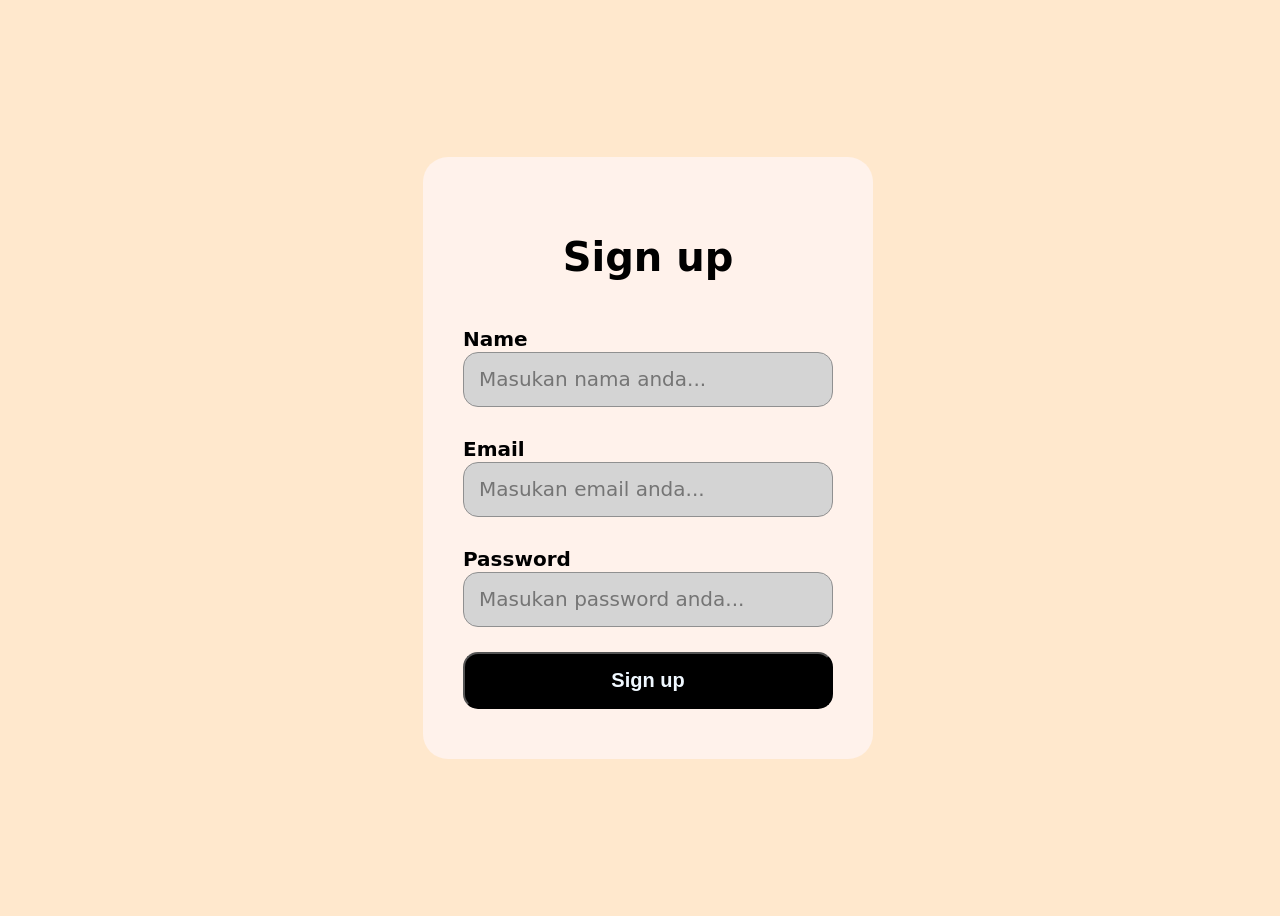
==== Sign up page/index.html @ 913af3b2 "feat : sign up page" ====
<!DOCTYPE html>
<html>
<head>
    <meta charset="UTF-8">
    <meta name = "viewport" content = "width=device-width, initial-scale=1.o">
    <title>Sign up</title>
    <link rel = "stylesheet" href = "style.css">
</head>
<body>
    <div class ="container">
        <div class ="formgroup">
            <h1>Sign up</h1>
            <div class = "inputname">
                <h3>Name</h3>
                <input type = "text" id = "nama" placeholder="Masukan nama anda...">
            </div>
            <div class = "inputemail">
                <h3>Email</h3>
                <input type = "text" id = "nama" placeholder="Masukan email anda...">
            </div>
            <div class = "inputpassword">
                <h3>Password</h3>
                <input type = "text" id = "password" placeholder="Masukan password anda...">
            </div>
            <button onclick = "signup()">Sign up</button>
        </div>
    </div>
    <script src = "script.js"></script>
</body>    
</html>
---- Sign up page/style.css ----
body {
    background-color: #FFE8CD;
    width: 100%;
    height: 100vh;
    display: flex;
    overflow: hidden;
    align-items: center;
    justify-content: center;
    font-family: system-ui, -apple-system, BlinkMacSystemFont, 'Segoe UI', Roboto, Oxygen, Ubuntu, Cantarell, 'Open Sans', 'Helvetica Neue', sans-serif;
}

.formgroup {
    background-color: #FFF2EB;
    display: flex;
    flex-direction: column;
    justify-content: center;
    padding: 50px 40px;
    border-radius: 25px;
    width: 450px;
    box-sizing: border-box;
}

.formgroup h1 {
    display: flex;
    justify-content: center;
    font-size: 40px;
}
.inputname h3, .inputemail h3, .inputpassword h3{
    font-size: 20px;
    margin-bottom: 1px;
}

#nama, #email, #password{
    padding: 15px;
    background-color: #d4d4d4;
    box-sizing: border-box;
    border-radius: 15px;
    border: 1px solid #909090;
    width: 100%;
    font-size: 20px;
}
.inputname, .inputemail, .inputpassword{
    margin-bottom: 10px;
}
button {
    color: aliceblue;
    background-color: black;
    width: 100%;
    padding: 15px;
    border-radius: 15px;
    font-size: 20px;
    margin-top: 15px;
    font-weight: bold;
}
input::placeholder{
    font-size: 20px;
    font-weight: 500;
    font-family: system-ui, -apple-system, BlinkMacSystemFont, 'Segoe UI', Roboto, Oxygen, Ubuntu, Cantarell, 'Open Sans', 'Helvetica Neue', sans-serif;
}

input:focus::placeholder{
    color: transparent;
}
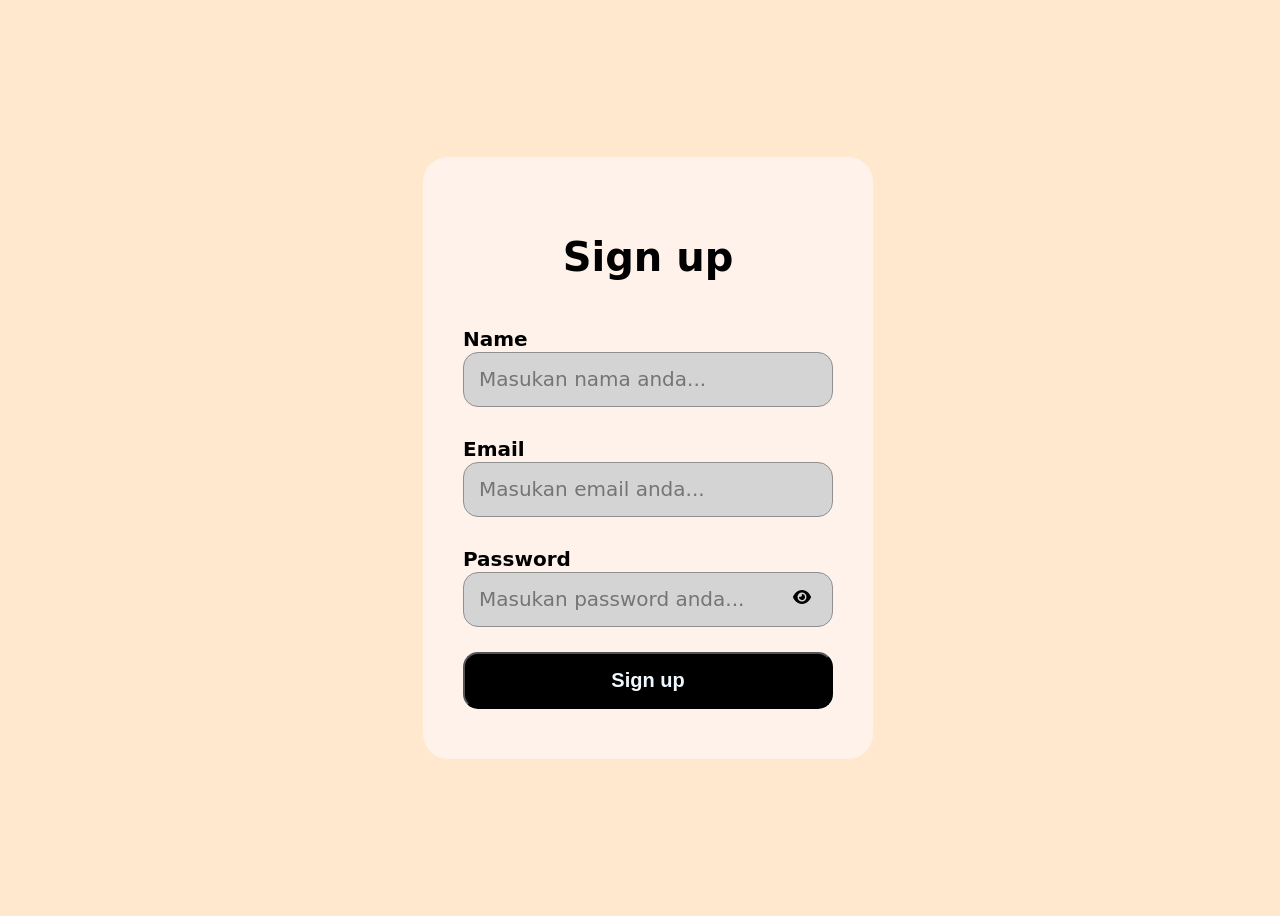
==== commit b614177e: "feat: menambah kode pada toggle password" ====
--- a/Sign up page/index.html
+++ b/Sign up page/index.html
@@ -2,7 +2,7 @@
 <html>
 <head>
     <meta charset="UTF-8">
-    <meta name = "viewport" content = "width=device-width, initial-scale=1.o">
+    <meta name = "viewport" content = "width=device-width, initial-scale=1.0">
     <title>Sign up</title>
     <link rel = "stylesheet" href = "style.css">
 </head>
@@ -16,11 +16,18 @@
             </div>
             <div class = "inputemail">
                 <h3>Email</h3>
-                <input type = "text" id = "nama" placeholder="Masukan email anda...">
+                <input type = "text" id = "email" placeholder="Masukan email anda...">
             </div>
             <div class = "inputpassword">
                 <h3>Password</h3>
-                <input type = "text" id = "password" placeholder="Masukan password anda...">
+                <div class = "passwordcolumn">
+                    <input type = "password" id = "password" placeholder="Masukan password anda...">
+                    <span id = "visible" onclick = "togglepassword()">
+                        <svg xmlns="http://www.w3.org/2000/svg" viewBox="0 0 640 640">
+                        <path d="M320 96C239.2 96 174.5 132.8 127.4 176.6C80.6 220.1 49.3 272 34.4 307.7C31.1 315.6 31.1 324.4 34.4 332.3C49.3 368 80.6 420 127.4 463.4C174.5 507.1 239.2 544 320 544C400.8 544 465.5 507.2 512.6 463.4C559.4 419.9 590.7 368 605.6 332.3C608.9 324.4 608.9 315.6 605.6 307.7C590.7 272 559.4 220 512.6 176.6C465.5 132.9 400.8 96 320 96zM176 320C176 240.5 240.5 176 320 176C399.5 176 464 240.5 464 320C464 399.5 399.5 464 320 464C240.5 464 176 399.5 176 320zM320 256C320 291.3 291.3 320 256 320C244.5 320 233.7 317 224.3 311.6C223.3 322.5 224.2 333.7 227.2 344.8C240.9 396 293.6 426.4 344.8 412.7C396 399 426.4 346.3 412.7 295.1C400.5 249.4 357.2 220.3 311.6 224.3C316.9 233.6 320 244.4 320 256z"/>
+                        </svg>
+                    </span>
+                </div>
             </div>
             <button onclick = "signup()">Sign up</button>
         </div>
--- a/Sign up page/style.css
+++ b/Sign up page/style.css
@@ -30,7 +30,7 @@
     margin-bottom: 1px;
 }
 
-#nama, #email, #password{
+#nama, #email{
     padding: 15px;
     background-color: #d4d4d4;
     box-sizing: border-box;
@@ -42,6 +42,24 @@
 .inputname, .inputemail, .inputpassword{
     margin-bottom: 10px;
 }
+
+.passwordcolumn{
+    display: flex;
+    align-items: center;
+    background-color: #d4d4d4;
+    border-radius: 15px;
+    border: 1px solid #909090;
+    flex: 1;
+}
+.passwordcolumn input {
+    flex: 1;
+    min-width: none;
+}
+svg {
+    width: 20px;
+    height: 20px;
+    padding-right: 20px;
+}
 button {
     color: aliceblue;
     background-color: black;
@@ -52,6 +70,13 @@
     margin-top: 15px;
     font-weight: bold;
 }
+
+input {
+    background-color: transparent;
+    border: none;
+    font-size: 20px;
+    padding: 15px;
+}
 input::placeholder{
     font-size: 20px;
     font-weight: 500;
